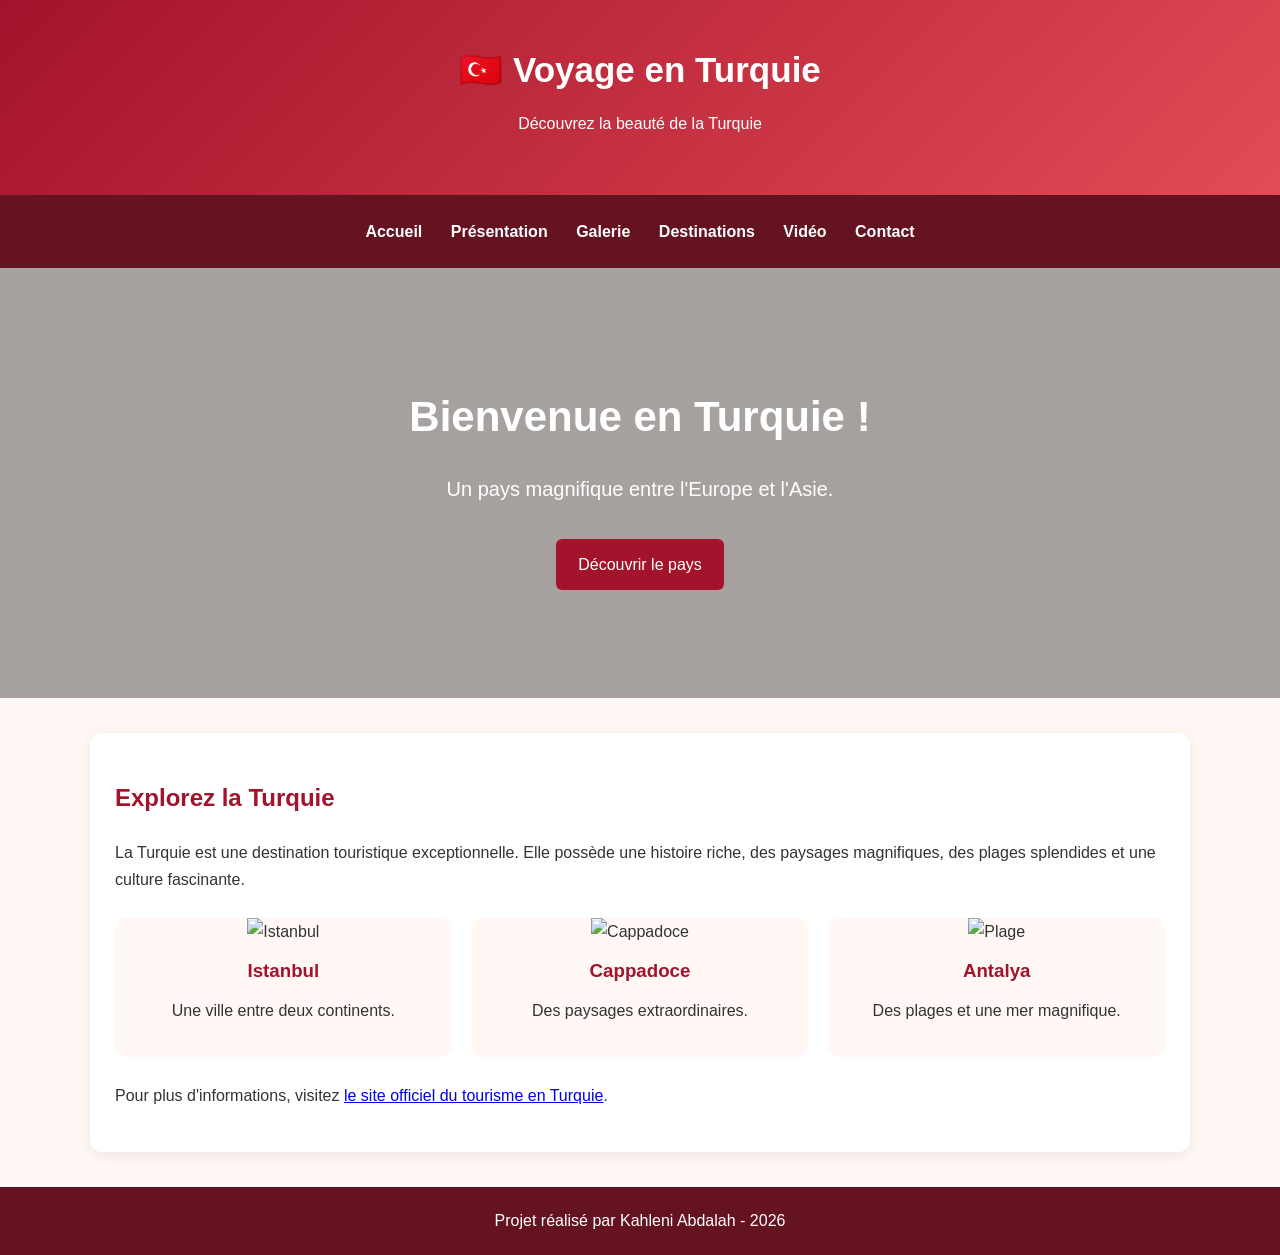
==== index.html @ 7cdee895 "Add files via upload" ====
<!DOCTYPE html>
<html lang="fr">
<head>
    <meta charset="UTF-8">
    <meta name="author" content="Abdalah Kahleni">
    <meta name="viewport" content="width=device-width, initial-scale=1.0">
    <title>Voyage en Turquie - Accueil</title>
    <link rel="stylesheet" href="style.css">
</head>
<body>

<header>
    <h1>🇹🇷 Voyage en Turquie</h1>
    <p>Découvrez la beauté de la Turquie</p>
</header>

<nav>
    <a href="index.html">Accueil</a>
    <a href="page2.html">Présentation</a>
    <a href="page3.html">Galerie</a>
    <a href="page4.html">Destinations</a>
    <a href="page5.html">Vidéo</a>
    <a href="page6.html">Contact</a>
</nav>

<section class="hero">
    <div class="hero-content">
        <h2>Bienvenue en Turquie !</h2>
        <p>Un pays magnifique entre l'Europe et l'Asie.</p>
        <a class="btn" href="page2.html">Découvrir le pays</a>
    </div>
</section>

<main>
    <h2>Explorez la Turquie</h2>
    <p>
        La Turquie est une destination touristique exceptionnelle.
        Elle possède une histoire riche, des paysages magnifiques,
        des plages splendides et une culture fascinante.
    </p>

    <div class="cards">
        <div class="card">
            <img src="https://images.unsplash.com/photo-1524231757912-21f4fe3a7200?w=700" alt="Istanbul">
            <h3>Istanbul</h3>
            <p>Une ville entre deux continents.</p>
        </div>

        <div class="card">
            <img src="https://images.unsplash.com/photo-1570939274717-7eda259b50ed?w=700" alt="Cappadoce">
            <h3>Cappadoce</h3>
            <p>Des paysages extraordinaires.</p>
        </div>

        <div class="card">
            <img src="https://images.unsplash.com/photo-1519046904884-53103b34b206?w=700" alt="Plage">
            <h3>Antalya</h3>
            <p>Des plages et une mer magnifique.</p>
        </div>
    </div>

    <p>
        Pour plus d'informations, visitez
        <a href="https://goturkiye.com/" target="_blank">le site officiel du tourisme en Turquie</a>.
    </p>
</main>

<footer>
    <p>Projet réalisé par Kahleni Abdalah - 2026</p>
</footer>

</body>
</html>
---- style.css ----
* {
    margin: 0;
    padding: 0;
    box-sizing: border-box;
}

body {
    font-family: Arial, sans-serif;
    background-color: #fff8f5;
    color: #333;
    line-height: 1.7;
}

header {
    background: linear-gradient(135deg, #a3132b, #e34b55);
    color: white;
    text-align: center;
    padding: 40px 20px;
}

header h1 {
    font-size: 35px;
    margin-bottom: 10px;
}

nav {
    background-color: #651321;
    padding: 15px;
    text-align: center;
}

nav a {
    color: white;
    text-decoration: none;
    margin: 8px 12px;
    font-weight: bold;
    display: inline-block;
}

nav a:hover {
    color: #ffd6a0;
    text-decoration: underline;
}

main {
    max-width: 1100px;
    margin: 35px auto;
    padding: 25px;
    background-color: white;
    border-radius: 12px;
    box-shadow: 0 3px 15px rgba(0,0,0,0.08);
}

h2 {
    color: #a3132b;
    margin: 20px 0;
}

p {
    margin-bottom: 18px;
}

.hero {
    min-height: 430px;
    background-image: linear-gradient(
        rgba(0,0,0,0.35),
        rgba(0,0,0,0.35)
    ), url("https://images.unsplash.com/photo-1524231757912-21f4fe3a7200?w=1400");
    background-size: cover;
    background-position: center;
    display: flex;
    align-items: center;
    justify-content: center;
    text-align: center;
    color: white;
    padding: 30px;
}

.hero h2 {
    color: white;
    font-size: 42px;
}

.hero p {
    font-size: 20px;
}

.btn {
    display: inline-block;
    background-color: #a3132b;
    color: white;
    text-decoration: none;
    padding: 12px 22px;
    border-radius: 6px;
    margin: 15px 0;
}

.btn:hover {
    background-color: #651321;
}

.cards {
    display: flex;
    gap: 20px;
    flex-wrap: wrap;
    margin: 25px 0;
}

.card {
    flex: 1;
    min-width: 220px;
    background: #fff8f5;
    border-radius: 10px;
    overflow: hidden;
    text-align: center;
    padding-bottom: 15px;
}

.card img {
    width: 100%;
    height: 190px;
    object-fit: cover;
}

.card h3 {
    color: #a3132b;
    margin: 10px;
}

.gallery {
    display: grid;
    grid-template-columns: repeat(3, 1fr);
    gap: 20px;
    margin: 25px 0;
}

.gallery figure {
    background: #fff8f5;
    border-radius: 10px;
    overflow: hidden;
    text-align: center;
}

.gallery img {
    width: 100%;
    height: 200px;
    object-fit: cover;
}

.gallery figcaption {
    padding: 12px;
    font-weight: bold;
    color: #a3132b;
}

.large-image {
    width: 100%;
    max-height: 420px;
    object-fit: cover;
    border-radius: 10px;
    margin: 15px 0;
}

table {
    width: 100%;
    border-collapse: collapse;
    margin: 25px 0;
}

th, td {
    border: 1px solid #ddd;
    padding: 13px;
    text-align: center;
}

th {
    background-color: #a3132b;
    color: white;
}

tr:nth-child(even) {
    background-color: #fff0ed;
}

.video-container {
    position: relative;
    width: 100%;
    aspect-ratio: 16 / 9;
    margin: 25px 0;
}

.video-container iframe {
    width: 100%;
    height: 100%;
    border: none;
    border-radius: 10px;
}

form {
    max-width: 650px;
    margin: 25px auto;
}

label {
    display: block;
    font-weight: bold;
    margin: 15px 0 5px;
    color: #651321;
}

input, select, textarea {
    width: 100%;
    padding: 12px;
    border: 1px solid #ccc;
    border-radius: 6px;
    font-size: 15px;
}

textarea {
    resize: vertical;
}

button {
    background-color: #a3132b;
    color: white;
    border: none;
    padding: 13px 25px;
    border-radius: 6px;
    cursor: pointer;
    margin-top: 18px;
    font-size: 16px;
}

button:hover {
    background-color: #651321;
}

.contact-info {
    text-align: center;
    color: #a3132b;
}

footer {
    background-color: #651321;
    color: white;
    text-align: center;
    padding: 20px;
    margin-top: 35px;
}

footer p {
    margin: 0;
}

@media (max-width: 700px) {
    header h1 {
        font-size: 27px;
    }

    .gallery {
        grid-template-columns: repeat(2, 1fr);
    }

    nav a {
        margin: 5px;
    }

    main {
        margin: 15px;
        padding: 15px;
    }

    .hero h2 {
        font-size: 30px;
    }

    table {
        font-size: 13px;
    }
}

@media (max-width: 450px) {
    .gallery {
        grid-template-columns: 1fr;
    }
}
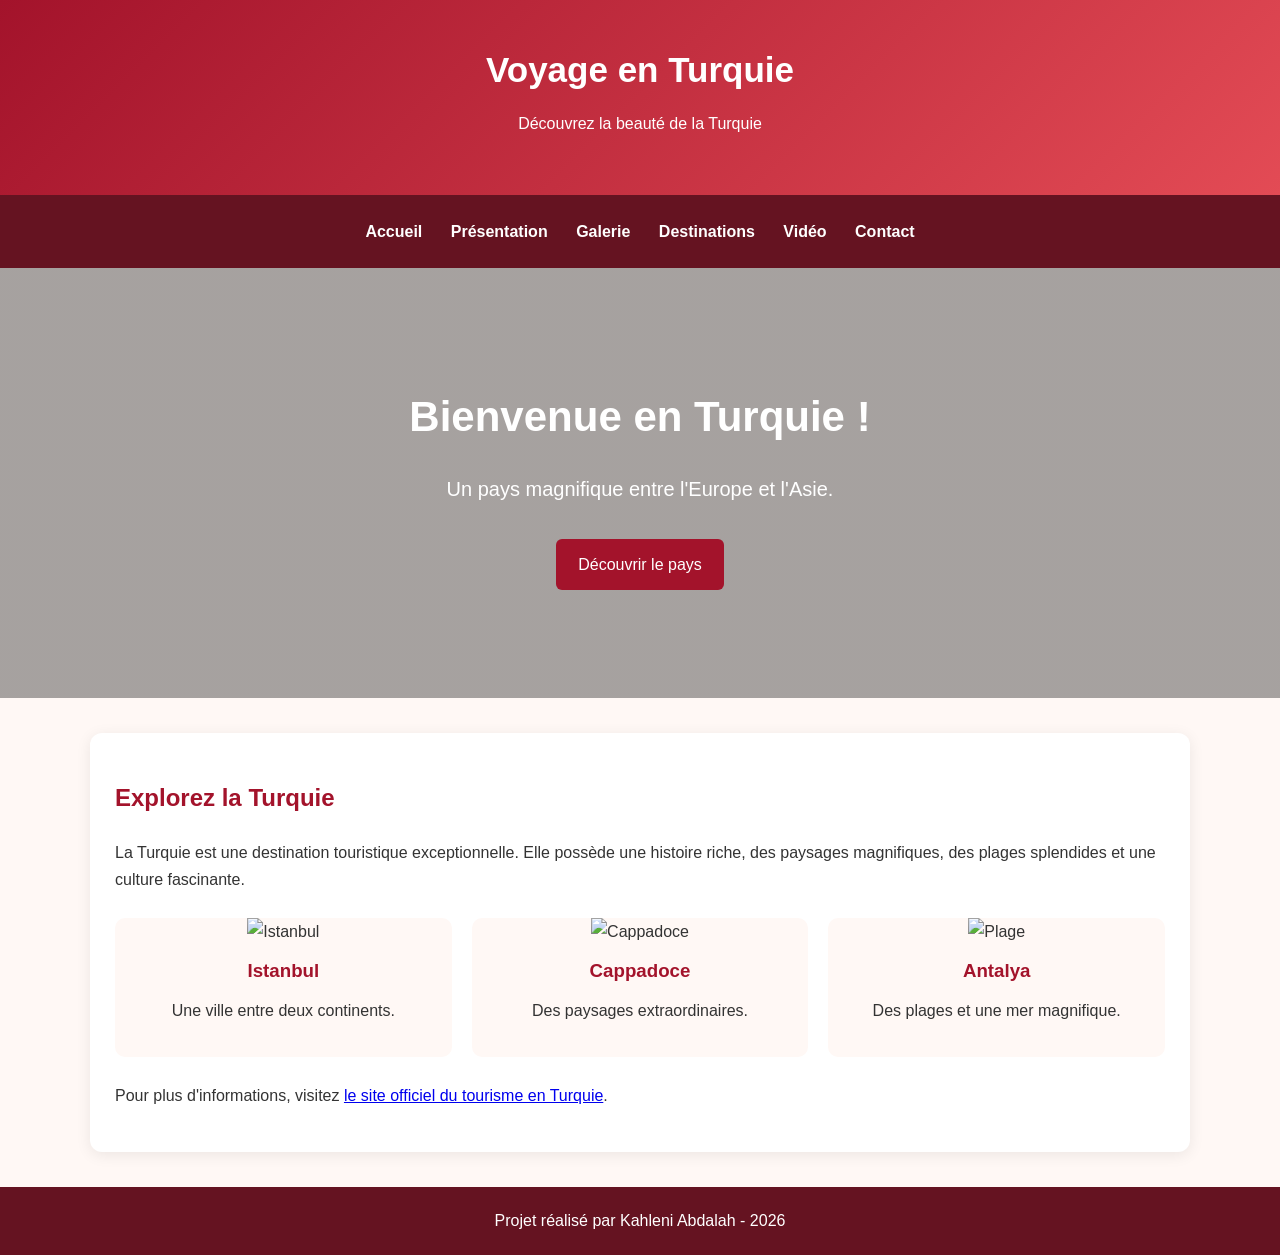
==== commit 4d3940de: "Add files via upload" ====
--- a/index.html
+++ b/index.html
@@ -1,4 +1,3 @@
-
 <!DOCTYPE html>
 <html lang="fr">
 <head>
@@ -11,7 +10,7 @@
 <body>
 
 <header>
-    <h1>🇹🇷 Voyage en Turquie</h1>
+    <h1>Voyage en Turquie</h1>
     <p>Découvrez la beauté de la Turquie</p>
 </header>
 
